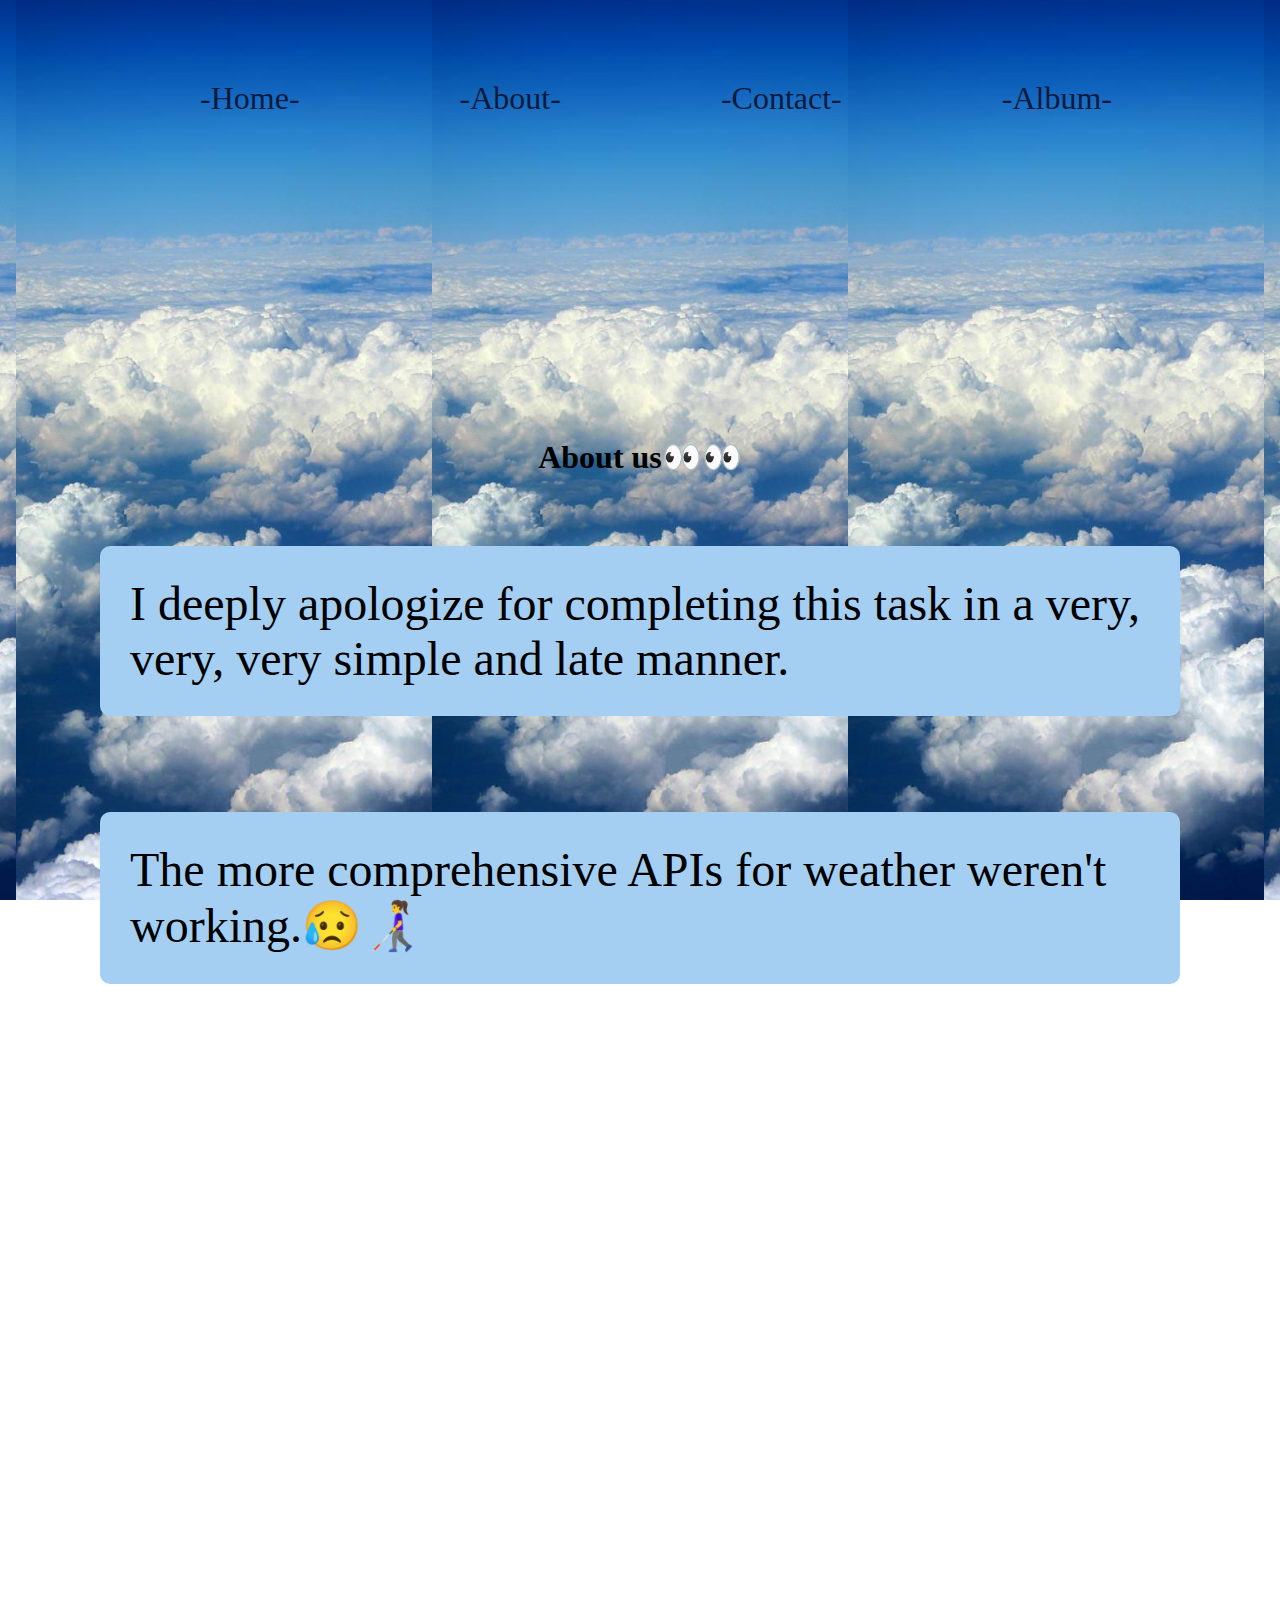
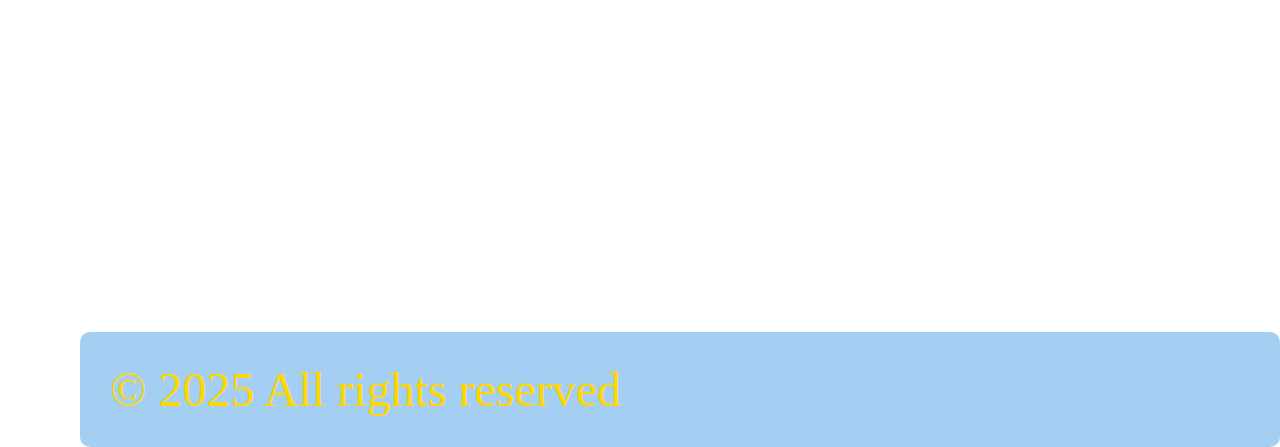
==== page2.html @ 6d5e0170 "added all" ====
<!DOCTYPE html>
<html lang="en">
<head>
    <meta charset="UTF-8">
    <meta name="viewport" content="width=device-width, initial-scale=1.0">
    <title>Document</title>
    <link rel="stylesheet" href="./page2.css">
</head>
<body>
    <header>
        <nav class="nav">
          <div class="item">
            <a href="./index.html">-Home-</a>
            <a href="#">-About-</a>
            <a href="./page3.html">-Contact-</a>
            <a href="./page4.html">-Album-</a>
            
          </div>
        </nav>
      </header>
      <main>
        <article>
            <h1>About us👀👀</h1>
            <p>  I deeply apologize for completing this task in a very, very, very simple and late manner.</p>
            <p>The more comprehensive APIs for weather weren't working.😥👩‍🦯 </p>

        </article>
      </main>
      <footer>
        <p>© 2025 All rights reserved</p>
      </footer>
</body>
</html>
---- page2.css ----
body{
    background-image: url('./_\ تصویر\ آسمان.jpg'); 
    background-size: contain; 
    background-position: center; 
    background-attachment: fixed; 
    margin: 0;
    padding: 0;
    height: 100vh;
}
.item{
    margin-left: 5rem;
    margin-top: 5rem;
    display: flex;
    flex-direction: row;
    justify-content:start;
    gap: 10rem;
    
}
.item a{
    
    font-size: 2rem;
    text-decoration: none;
    color: rgb(6, 26, 60);
}
footer p{
    color: gold;
    margin-top: 50rem;
    margin-left: 5rem;
}
article{
    display: flex;
    flex-direction: column;
    align-items: center;
    justify-content: center;
    margin-top: 200px;
}

p{
    font-size: 3rem;
    background-color:rgb(164, 207, 243);
    padding: 5px;
    border-radius: 10px;
}
@media (max-width:1345px) {
    article{
        padding: 100px;
    }
    p{
        padding: 30px;
    }
    .item{
        margin-left: 2rem;
        margin-top: 5rem;
        display: flex;
        flex-direction: row;
        justify-content:center;
        gap: 10rem;
        
    }
    
}
@media (max-width:987px) {
    .item{
        margin-left: 2rem;
        margin-top: 5rem;
        display: flex;
        flex-direction: row;
        justify-content:center;
        gap: 5rem;
        
    }
    p{
        font-size: 2rem;
    }
}
@media (max-width:745px) {
    .item{
        margin-left: 2rem;
        margin-top: 5rem;
        display: flex;
        flex-direction: row;
        justify-content:center;
        gap: 2rem;
        
    }
    p{
        font-size: 2rem;
    }
}
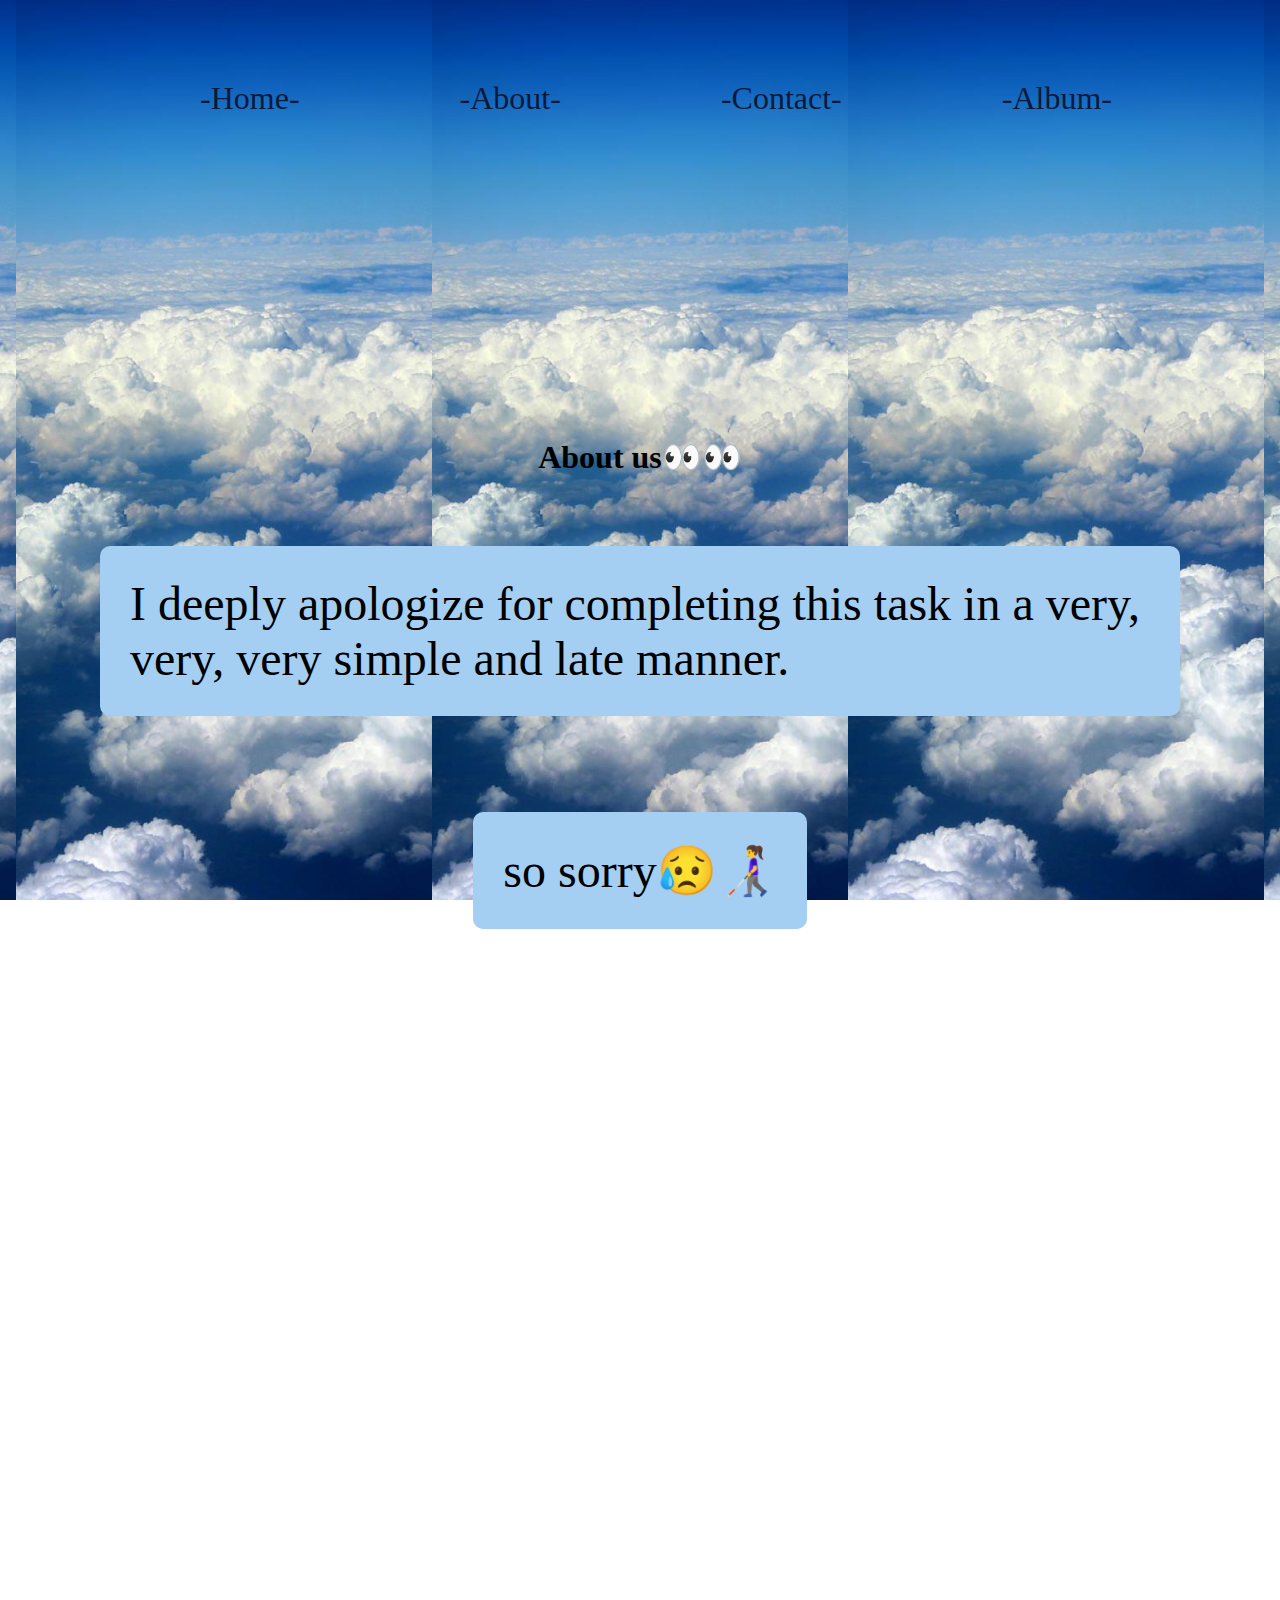
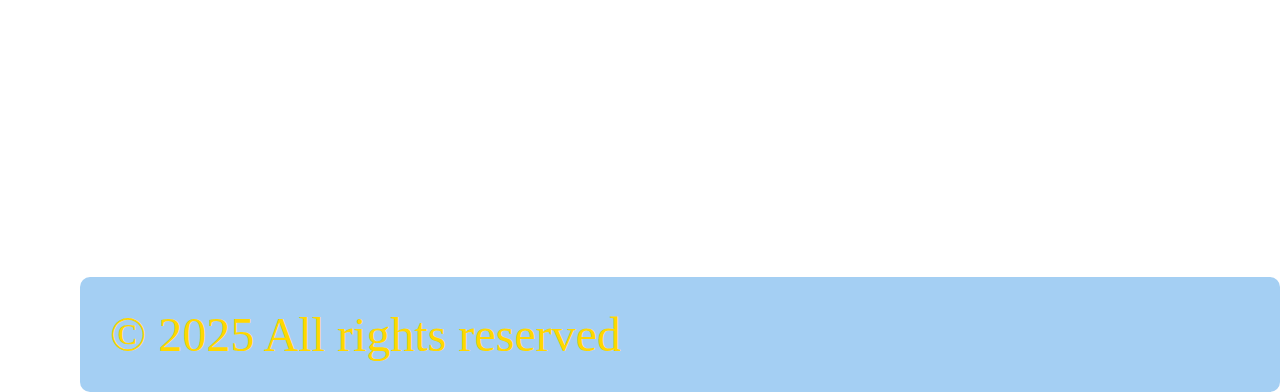
==== commit 3e8e1595: "edit" ====
--- a/page2.html
+++ b/page2.html
@@ -22,7 +22,7 @@
         <article>
             <h1>About us👀👀</h1>
             <p>  I deeply apologize for completing this task in a very, very, very simple and late manner.</p>
-            <p>The more comprehensive APIs for weather weren't working.😥👩‍🦯 </p>
+            <p>so sorry😥👩‍🦯 </p>
 
         </article>
       </main>
